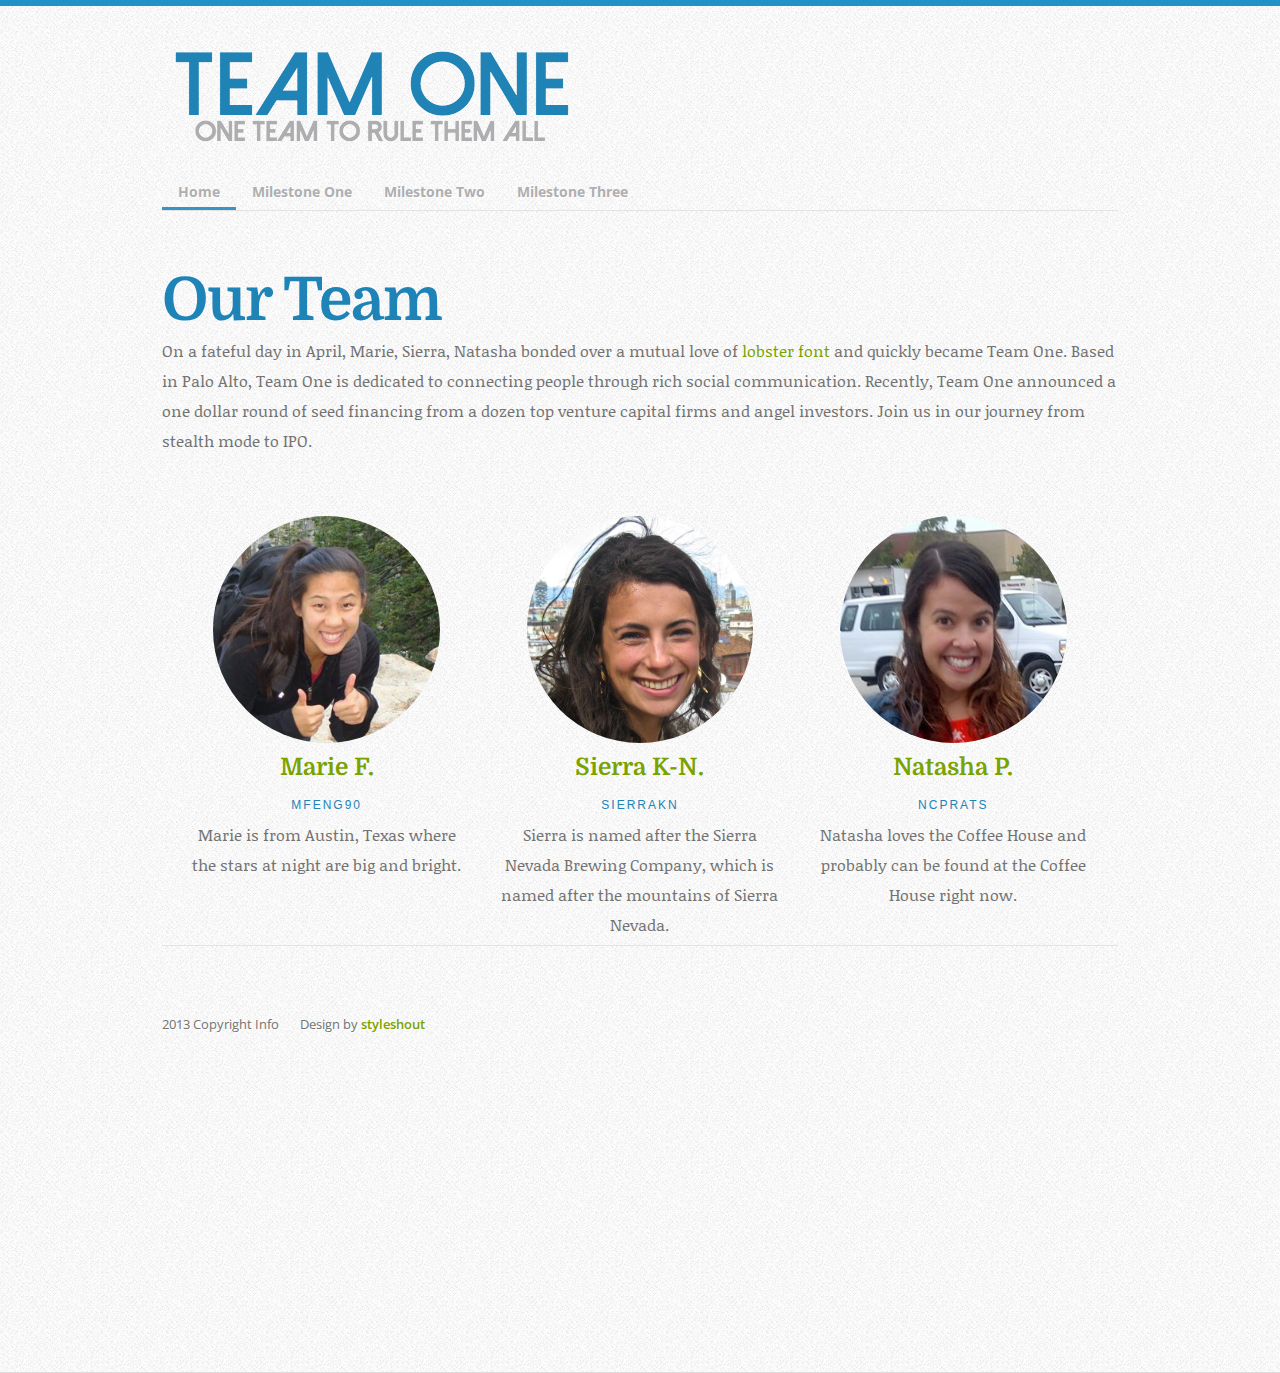
==== index.html @ 02a647ef "added lobster" ====
<!DOCTYPE html>
<!--[if lt IE 8 ]><html class="ie ie7" lang="en"> <![endif]-->
<!--[if IE 8 ]><html class="ie ie8" lang="en"> <![endif]-->
<!--[if (gte IE 8)|!(IE)]><!--><html lang="en"> <!--<![endif]-->
<head>
   <!--- Basic Page Needs
   ================================================== -->
   <meta charset="utf-8">
   <title>Team One</title>
   <meta name="description" content="A website dedicated to our CS247 final project.">
   <meta name="author" content="Marie, Sierra, Natasha">
   <!-- CSS
   ================================================== -->
   <link rel="stylesheet" href="css/base.css">
   <link rel="stylesheet" href="css/layout.css">
   <link rel="stylesheet" href="css/application.css">
   <link rel="icon" 
   type="image/png" 
   href="/images/favicon.png" />
   <!--[if lt IE 9]>
      <script src="http://html5shim.googlecode.com/svn/trunk/html5.js"></script>
   <![endif]-->
</head>
<body>
   <div id="content-wrap">
      <!-- Header
      ================================================== -->
      <header class="container">
         <hgroup>
            <h1><a href="index.php"></a></h1>
            <h3>CS247: Everyday Rich Social Communication</h3>
         </hgroup>
         <nav id="nav-wrap" class="cf">
            <ul id="menu">
               <li class="current"><a href="index.php">Home</a></li>
               <li><a href="m1.php">Milestone One</a></li>
               <li><a href="m2.php">Milestone Two</a></li>
               <li><a href="m3.php">Milestone Three</a></li>
            </ul> <!-- end #menu -->
         </nav>
      </header>
      <!-- latest article
      ================================================== -->
      <article id="latest-article" class="container">
         <h2><a href="#latest-article">Our Team</a></h2>
         <div class="dcontent cf">
            On a fateful day in April, Marie, Sierra, Natasha <span class="lobster_font">bonded</span> over a mutual love of <a class="lobster_font" href="http://www.google.com/fonts/specimen/Lobster">
            lobster font</a> and quickly became Team One. Based in Palo Alto, Team One is dedicated to connecting people through rich social communication. Recently, Team One announced a one dollar round of seed financing from a dozen top venture capital firms and angel investors. Join us in our journey from stealth mode to IPO.          
         </div>
         </br>
            <div class="header row">
              <br/>
               <div id="marie" class="standard columns">
                  <img class="photo" src="images/marie_color.jpg"/>
                  <h3><a href="#marie">Marie F.</a></h3>
                  <span class="sunet_id">mfeng90</span>
                  <div class="dcontent cf">
                     Marie is from Austin, Texas where the stars at night are big and bright. 
                  </div>   
               </div>
               <div id="sierra" class="standard columns">
                  <img class="photo" src="images/sierra_color.jpg"/>
                  <h3><a href="#sierra">Sierra K-N.</a></h3>
                  <span class="sunet_id">sierrakn</span>
                  <div class="dcontent cf">
                     Sierra is named after the Sierra Nevada Brewing Company, which is named after the mountains of Sierra Nevada.
                  </div>
               </div>
               <div id="natasha" class="standard columns">
                  <img class="photo" src="images/natasha_color.jpg"/>
                  <h3><a href="#natasha">Natasha P.</a></h3>
                  <span class="sunet_id">ncprats</span>
                     <div class="dcontent cf">
                        Natasha loves the Coffee House and probably can be found at the Coffee House right now.
                     </div>
               </div>
            </div>
      </article>
   <!-- footer
   ================================================== -->
   <footer class="container">
      <!-- footer-bottom
      ================================================== -->
         <p>
         2013 Copyright Info &nbsp; &nbsp; &nbsp;
         Design by <a href="http://www.styleshout.com/">styleshout</a>
         </p>
         <!-- Back To Top Button -->
         <div id="go-top"><a href="#" title="Back to Top">Go To Top</a></div>
   </footer>
   <!-- Java Script
   ================================================== -->
   <script src="//ajax.googleapis.com/ajax/libs/jquery/1.10.2/jquery.min.js"></script>
   <script>window.jQuery || document.write('<script src="js/jquery-1.10.2.min.js"><\/script>')</script>
   <script src="js/custom.js"></script>
</body>
</html>
---- css/base.css ----
/*
=====================================================================
*   Freshpick v2.0 Base Stylesheet
*   url: styleshout.com
*   07-09-2013
=====================================================================

TOC:
a. Webfonts
b. Reset
c. Default Styles
   1. Basic
   2. Typography
   3. Links
   4. Images
   5. Buttons
   6. Forms
d. Grid
e. Others
   1. Clearing
   2. Misc

=====================================================================  */

/* ------------------------------------------------------------------ */
/* a. Webfonts
/* ------------------------------------------------------------------ */

@import url(http://fonts.googleapis.com/css?family=Noticia+Text:400,400italic,700,700italic);
@import url(http://fonts.googleapis.com/css?family=Domine:400,700);
@import url(http://fonts.googleapis.com/css?family=Open+Sans:400,600,700);

/* ------------------------------------------------------------------ */
/* b. Reset
      Adapted from:
      Normalize.css - https://github.com/necolas/normalize.css/
      HTML5 Doctor Reset - html5doctor.com/html-5-reset-stylesheet/
/* ------------------------------------------------------------------ */

html, body, div, span, object, iframe,
h1, h2, h3, h4, h5, h6, p, blockquote, pre,
abbr, address, cite, code,
del, dfn, em, img, ins, kbd, q, samp,
small, strong, sub, sup, var,
b, i,
dl, dt, dd, ol, ul, li,
fieldset, form, label, legend,
table, caption, tbody, tfoot, thead, tr, th, td,
article, aside, canvas, details, figcaption, figure,
footer, header, hgroup, menu, nav, section, summary,
time, mark, audio, video {
   margin: 0;
   padding: 0;
   border: 0;
   outline: 0;
   font-size: 100%;
   vertical-align: baseline;
   background: transparent;
}

article,aside,details,figcaption,figure,
footer,header,hgroup,menu,nav,section {
   display: block;
}

audio,
canvas,
video {
   display: inline-block;
}

audio:not([controls]) {
   display: none;
   height: 0;
}

[hidden] { display: none; }

code, kbd, pre, samp {
   font-family: monospace, serif;
   font-size: 1em;
}

pre {
   white-space: pre;
   white-space: pre-wrap;
   word-wrap: break-word;
}

blockquote, q { quotes: &#8220 &#8220; }

blockquote:before, blockquote:after,
q:before, q:after {
   content: '';
   content: none;
}

ins {
   background-color: #ff9;
   color: #000;
   text-decoration: none;
}

mark {
   background-color: #DBFF94;
   color: #555;
}

del { text-decoration: line-through; }

abbr[title], dfn[title] {
   border-bottom: 1px dotted;
   cursor: help;
}

table {
   border-collapse: collapse;
   border-spacing: 0;
}


/* ------------------------------------------------------------------ */
/* c. Default Styles
      Adapted from:
      Skeleton CSS Framework - http://www.getskeleton.com/
      Typeplate Typographic Starter Kit - http://typeplate.com/
/* ------------------------------------------------------------------ */

/*  1. Basic  ------------------------------------------------------- */

*,
*:before,
*:after {
   -moz-box-sizing: border-box;
   -webkit-box-sizing: border-box;
   box-sizing: border-box;
}

body {
   background: #fff url(../images/bg.png);
	font: normal 16px/30px "Noticia text", Serif;
	color: #737373;
   -webkit-font-smoothing: antialiased; /* Fix for webkit rendering */
	-webkit-text-size-adjust: 100%;
}

/*  2. Typography
       Vertical rhythm with leading derived from 6
--------------------------------------------------------------------- */

h1, h2, h3, h4, h5, h6 {
   color: #555;
	font-family: Domine, Serif;
	font-weight: bold; }
h1 a, h2 a, h3 a, h4 a, h5 a, h6 a { font-weight: inherit; }
h1 { font-size: 48px; line-height: 54px; margin-bottom: 12px;}
h2 { font-size: 30px; line-height: 42px; margin-bottom: 6px; }
h3 { font-size: 24px; line-height: 30px; margin-bottom: 6px; }
h4 { font-size: 21px; line-height: 30px; margin-bottom: 6px; }
h5 { font-size: 18px; line-height: 30px; }
h6 { font-size: 14px; line-height: 30px; }
.subheader { }

p { margin: 0 0 24px 0; }
p img { margin: 0; }
p.lead { font-size: 20px; line-height: 36px; }

em { font-style: italic; }
strong { font-weight: bold; }
small { font-size: 11px; line-height: inherit; }

/*	Blockquotes */
blockquote {
   margin: 30px 0px;
   padding-left: 40px;
   position: relative;
}
blockquote:before {
   content: "\201C";
   opacity: 0.25;
   font-size: 80px;
   line-height: 0px;
   margin: 0;
   font-family: Arial, Sans-Serif;

   position: absolute;
   top:  30px;
	left: 0;
}
blockquote p {
   font-family: Georgia, Serif;
   font-style: italic;
   color: #777;
   padding: 0;
   font-size: 18px;
   line-height: 30px;
}
blockquote cite {
   display: block;
   font-size: 12px;
   color: #555;
   font-style: normal;
   line-height: 18px;
}
blockquote cite:before { content: "\2014 \0020"; }
blockquote cite a,
blockquote cite a:visited,
blockquote cite a:visited { color: #555; border: none }

/* ---------------------------------------------------------------------
/*  Pull Quotes Markup
/*
    <aside class="pull-quote">
		<blockquote>
			<p></p>
		</blockquote>
	 </aside>
/*
/* --------------------------------------------------------------------- */
.pull-quote {
   position: relative;
	padding: 18px 30px 18px 0px;
}
.pull-quote:before,
.pull-quote:after {
	height: 1em;
	opacity: 0.25;
	position: absolute;
	font-size: 80px;
   font-family: Arial, Sans-Serif;
}
.pull-quote:before {
	content: "\201C";
	top:  33px;
	left: 0;
}
.pull-quote:after {
	content: '\201D';
	bottom: -33px;
	right: 0;
}
.pull-quote blockquote {
   margin: 0;
}
.pull-quote blockquote:before {
   content: none;
}

/* Abbreviations */
abbr {
	font-variant: small-caps;
	font-weight: 700;
	text-transform: lowercase;
	color: gray;
}
abbr:hover { cursor: help; }

/* drop cap */
.drop-cap:first-letter {
	float: left;
	margin: 0;
	padding: 9px 5px 0 0;
	font-size: 84px;
	font-family: Copperplate;
   line-height: 60px;
	text-indent: 0;
	background: transparent;
	color: inherit;
}

hr { border: solid #ddd; border-width: 1px 0 0; clear: both; margin: 11px 0 30px; height: 0; }


/*  3. Links  ------------------------------------------------------- */

a, a:visited {
text-decoration: none;
outline: 0;
color:#7AA300;

-webkit-transition:color .3s ease-in-out;
-moz-transition:color .3s ease-in-out;
-o-transition:color .3s ease-in-out;
transition:color .3s ease-in-out;
}

a:hover, a:focus { color:#2F8DBC; }
p a, p a:visited { line-height: inherit; }


/*  4. List  --------------------------------------------------------- */

ul, ol { margin-bottom: 24px; margin-top: 12px; }
ul { list-style: none outside; }
ol { list-style: decimal; }
ol, ul.square, ul.circle, ul.disc { margin-left: 30px; }
ul.square { list-style: square outside; }
ul.circle { list-style: circle outside; }
ul.disc { list-style: disc outside; }
ul ul, ul ol,
ol ol, ol ul { margin: 6px 0 6px 30px; }
ul ul li, ul ol li,
ol ol li, ol ul li { margin-bottom: 6px; }
li { line-height: 18px; margin-bottom: 12px; }
ul.large li { }
li p { }

/* ---------------------------------------------------------------------
/*  Stats Tab Markup

    <ul class="stats-tabs">
		<li><a href="#">[value]<b>[name]</b></a></li>
	 </ul>

    Extend this object into your markup.
/*
/* --------------------------------------------------------------------- */
.stats-tabs {
   padding: 0;
   margin: 24px 0;
}
.stats-tabs li {
	display: inline-block;
	margin: 0 10px 18px 0;
	padding: 0 10px 0 0;
	border-right: 1px solid #ccc;
}
.stats-tabs li:last-child {
	margin: 0;
	padding: 0;
	border: none;
}
.stats-tabs li a {
	display: inline-block;
	font-size: 24px;
	font-weight: bold;
   border: none;
   color: #444;
}
.stats-tabs li a:hover {
   color:#2F8DBC;
}

.stats-tabs li a b {
	display: block;
	margin: 6px 0 0 0;
	font-size: 13px;
	font-weight: normal;
   color: #737373;
}

/* definition list */
dl { margin: 12px 0; }
dt { margin: 0; color: #1e83b6; }
dd { margin: 0 0 0 20px; }

/* Lining Definition Style Markup */
.lining dt,
.lining dd {
	display: inline;
	margin: 0;
}
.lining dt + dt:before,
.lining dd + dt:before {
	content: "\A";
	white-space: pre;
}
.lining dd + dd:before {
	content: ", ";
}
.lining dd:before {
	content: ": ";
	margin-left: -0.2em;
}

/* Dictionary Definition Style Markup */
.dictionary-style dt {
	display: inline;
	counter-reset: definitions;
}
.dictionary-style dt + dt:before {
	content: ", ";
	margin-left: -0.2em;
}
.dictionary-style dd {
	display: block;
	counter-increment: definitions;
}
.dictionary-style dd:before {
	content: counter(definitions, decimal) ". ";
}

/*  5. Images  --------------------------------------------------------- */

img.scale-with-grid {
   max-width: 100%;
   height: auto;
}

img.pull-right { margin: 12px 0px 0px 18px; }
img.pull-left { margin: 12px 18px 0px 0px; }

/*  6. Buttons  --------------------------------------------------------- */

.button,
.button:visited,
button,
input[type="submit"],
input[type="reset"],
input[type="button"] {
   height: 42px;
   background: #3695c6;
   border: 1px solid #1C89C4;
	display: inline-block;

	font-family: "Open-sans", Sans-serif;
   font-size: 14px;
	font-weight: bold;
	text-decoration: none;
   letter-spacing: 0;
   color: #fff;
   line-height: 42px;

	cursor: pointer;
   padding-left: 15px;
   padding-right: 15px;
	margin-bottom: 18px;

    -webkit-transition: all .2s ease-in-out;
	-moz-transition: all .2s ease-in-out;
	-o-transition: all .2s ease-in-out;
	-ms-transition: all .2s ease-in-out;
	transition: all .2s ease-in-out;

   text-shadow: 0 -1px 0 rgba(0,0,0,0.3);

   box-shadow: 0px 1px 2px rgba(0,0,0,0.3), 0 1px 0 rgba(255, 255, 255, 0.3) inset;
}

.button:hover,
button:hover,
input[type="submit"]:hover,
input[type="reset"]:hover,
input[type="button"]:hover {
   background: #7AA300;
   color: #fff;
   border: 1px solid #739900;
}

.button:active,
button:active,
input[type="submit"]:active,
input[type="reset"]:active,
input[type="button"]:active {
   background: #7AA300;
   color: #fff;
   border: 1px solid #739900;
}

.button.full-width,
button.full-width,
input[type="submit"].full-width,
input[type="reset"].full-width,
input[type="button"].full-width {
	width: 100%;
	padding-left: 0 !important;
	padding-right: 0 !important;
	text-align: center;
}

/* Fix for odd Mozilla border & padding issues */
button::-moz-focus-inner,
input::-moz-focus-inner {
    border: 0;
    padding: 0;
}


/*  7. Forms  --------------------------------------------------------- */

form { margin-bottom: 24px; }
fieldset { margin-bottom: 24px; }

input[type="text"],
input[type="password"],
input[type="email"],
textarea,
select {
  	display: block;
   padding: 9px 10px;
   margin: 0 0 18px 0;
  	outline: none;

  	font: 13px Sans-serif;
   line-height: 18px;
  	color: #777;

	background: #eaebec;
   border-width: 1px;
	border-style: solid;
   border-color: #DDDFDF;
   vertical-align: middle;
   min-width: 250px;
	max-width: 95%;
}

/* select { padding: 0 } */

input[type="text"]:focus,
input[type="password"]:focus,
input[type="email"]:focus,
textarea:focus {
   border-width: 1px;
	border-style: solid;
   border-color: #cecece;
 	color: #444;

	box-shadow:  0 0 3px #9c6;
}

textarea { min-height: 60px; }

label,
legend {
	display: block;
   margin-bottom: 6px;
	font-weight: bold;
   font-size: 15px;
   line-height: 24px;
   min-height: 30px;
}

select { width: 220px; }

input[type="checkbox"],
input[type="radio"] {
   font-size: 15px;
   color: #737373;
}

input[type="checkbox"] { display: inline; }

label span,
legend span {
	font-weight: normal;
	font-size: 14px;
	color: #444;
}

/* ------------------------------------------------------------------ */
/* d. Grid
   956px grid | col width = 54px | gutter width = 28px
/* ------------------------------------------------------------------ */

.container {
   width: 956px;
   margin: 0 auto;
   padding: 0;
}

/* container clearing */
.container:before,
.container:after {
   content: " ";
   display: table;
}
.container:after {
   clear: both;
}
/* For IE 6/7 (trigger hasLayout) */
.container {
   *zoom: 1;
}

.grid1, .grid2, .grid3, .grid4, .grid5, .grid6, .grid7, .grid8, .grid9, .grid10, .grid11, .grid12 {
   margin-left: 28px;
   float: left;
}
.grid1  { width: 54px; }
.grid2  { width: 136px; }
.grid3  { width: 218px; }
.grid4  { width: 300px; }
.grid5  { width: 382px; }
.grid6  { width: 464px; }
.grid7  { width: 546px; }
.grid8  { width: 628px; }
.grid9  { width: 710px; }
.grid10 { width: 792px; }
.grid11 { width: 874px; }
.grid12 { width: 956px; }

.first { margin-left: 0; clear: left; }


/* ------------------------------------------------------------------ */
/* e. Others
/* ------------------------------------------------------------------ */

/*  1. Clearing
    (http://nicolasgallagher.com/micro-clearfix-hack/
--------------------------------------------------------------------- */

.cf:before,
.cf:after {
    content: " ";
    display: table;
}
.cf:after {
    clear: both;
}

/* For IE 6/7 (trigger hasLayout) */
.cf { *zoom: 1; }

/*  2. Misc -------------------------------------------------------- */

.remove-bottom { margin-bottom: 0 !important; }
.half-bottom { margin-bottom: 12px !important; }
.add-bottom { margin-bottom: 24px !important; }
.no-border { border: none; }

.align-center { text-align: center; }
.align-left   { text-align: left; }
.align-right  { text-align: right; }
.pull-left    { float: left; }
.pull-right   { float: right; }
---- css/layout.css ----
/*
=====================================================================
*   Freshpick v2.0 Layout Stylesheet
*   url: styleshout.com
*   07-09-2013
=====================================================================

   TOC:
   a. Structure
   b. Common Typography Styles
   c. Header Styles
   d. Latest Article
   e. More Articles
   f. Search Section
   g. Single Blog Post
   h. Archives
   i. Sidebar Styles
   j. Footer Styles

===================================================================== */


/* ------------------------------------------------------------------ */
/* a. Structure
/* ------------------------------------------------------------------ */

#content-wrap {
   background: #fff url(../images/content-bg.png);
   border-top: 6px solid #2391c9;
   border-bottom: 1px solid #dcdddf;
   margin: 0;
   padding: 0;
   width: 100%;
}
header {
   position: relative;
   height: 204px;
}
#title-section {
   margin-bottom: 24px;
   padding-bottom: 5px;
   border-bottom: 1px dotted #D5D5D7;
}
#content {
   margin-top: 54px !important;

   /* 23px padding bottom + 1px bottom border = 24px */
   padding-bottom: 23px;
   border-bottom: 1px solid #e4e3e3;
}
#main { }
#sidebar { color: #8b8b8b; }
footer {
   position: relative;
   min-height: 300px;
   margin-top: 66px !important;
   margin-bottom: 60px !important;
}

/* ------------------------------------------------------------------ */
/* b. Common Typography Styles
/* ------------------------------------------------------------------ */

.huge,
#latest-article h2, #latest-article h2 a,
#title-section h2, #title-section h2 a {
   font-family: Domine, Serif;
   font-size: 60px;
   line-height: 72px;
   font-weight: bold;
   color: #1e83b6;
   letter-spacing: -1px;
   margin-bottom: 0px;
}
#title-section p, #latest-article p {
   font-size: 19px;
   margin-right: 82px;
}

/* post-info */
.post-info {
   font-family: "Noticia Text", Serif;
   font-size: 17px !important;
   line-height: 24px !important;
   min-height: 30px;
   font-weight: normal;
   font-style: italic;
   color: #a2a4a5;
   margin-left: 5px;
   vertical-align: center;
}
.post-info span {
   border: none;
   font-family: "Open Sans", Sans-Serif;
   font-size: 15px;
   font-style: normal;
   font-weight: normal;
   line-height: inherit;
}

/* comments */
.comments {
   width: 46px;
   height: 48px;
   margin-top: 18px;
   background: url(../images/bubble.png) no-repeat;
   text-align: center;
}
.comments a {
   font-family: Domine, Serif;
   display: inline-block;
   font-size: 18px;
   font-weight: normal;
   line-height: 48px;
   border: none;
   color: #fff;
}
footer {
   font-family: "Open Sans", Sans-Serif;
   font-size: 13px;
   line-height: 24px;

   text-shadow: 1px 1px 0 rgba(255, 255, 255, 1);
}


/* ------------------------------------------------------------------ */
/* c. Header Styles
/* ------------------------------------------------------------------ */


/* Logo ------------------------------------------------------------- */

header hgroup {
   position: absolute;
   background: url(../images/logoBig.png) no-repeat;
   height: 125px;
   width: 400px;
   display: block;
   top: 15px;
   left: 10px;
}
header hgroup h1,
header hgroup h1 a {
   display: block;
   height: 48px;
   width: 215px;
   border: none;
   margin: 0;
   padding: 0;

   font: 0/0 a;
   text-shadow: none;
   color: transparent;
}
header hgroup h3  {
   height: 0;

   font: 0/0 a;
   text-shadow: none;
   color: transparent;
}

/* Primary Navigation ----------------------------------------------- */

header #nav-wrap {
   position: absolute;
   left: 0;
   top: 168px;
   width: 100%;
   border-bottom: 1px solid #e4e3e3;
}
#menu {
   height: 36px;
   width: auto;
   margin: 0;
   padding: 0;
   text-align: left;
}
#menu li {
	position: relative;
	list-style: none;
   height: 36px;
   margin: 0;
   float: left;
}
#menu > li.current {
   border-bottom: 3px solid #3695c6;
}

/* Links */
#menu li a {
   display: block;
   border: none;
   padding: 0 16px;
   margin: 0;
   line-height: 36px;
	text-decoration: none;
	font-family: "Open Sans", Sans-Serif;
	font-weight: bold;
	font-size: 14px;
   color: #AFAFB1;

   text-shadow: 1px 1px 0 rgba(255, 255, 255, 1);

	-webkit-transition: color .2s ease-in-out;
	-moz-transition: color .2s ease-in-out;
	-o-transition: color .2s ease-in-out;
	-ms-transition: color .2s ease-in-out;
	transition: color .2s ease-in-out;
}

#menu li:hover > a { color: #95B200; }

/* Sub Menu */
#menu ul {
   position: absolute;
   top: 36px;
   left: 0;
   margin: 0;
   padding-bottom: 12px;
	background: #ddd  url(../images/bg.png);
   min-width: 100%;

	-webkit-border-radius: 0 0 3px 3px;
	-moz-border-radius: 0 0 3px 3px;
	border-radius: 0 0 3px 3px;

   opacity: 0;  /* for transition effects */

	-webkit-transition: opacity .25s ease .1s;
	-moz-transition: opacity .25s ease .1s;
	-o-transition: opacity .25s ease .1s;
	-ms-transition: opacity .25s ease .1s;
	transition: opacity .25s ease .1s;
}
#menu ul li {
   float: none;
   padding: 0;
   display: block;

   /* for transition effects */
   height: 0;
	overflow: hidden;

  	-webkit-transition: height .25s ease .1s;
	-moz-transition: height .25s ease .1s;
	-o-transition: height .25s ease .1s;
	-ms-transition: height .25s ease .1s;
	transition: height .25s ease .1s;
}
#menu ul li span {
   display: none;
}

/*On Hover */
#menu li:hover > ul { opacity: 1; }
#menu li:hover > ul li {
	height: 36px;
	overflow: visible;
}
#menu li:hover > ul li:last-child  { border: none; }

/* for old IE browsers - workaround for a submenu border protruding problem   */
.ie #menu ul { padding-bottom: 0 }
.ie #menu li:hover > ul { padding-bottom: 12px }

/* Sub Menu Anchor links */
#menu ul li a {
	padding: 3px 15px;
	margin: 0;
   white-space: nowrap;
   font-size: 13px;
   font-weight: normal;
   color: #919191;
   text-shadow: none;
}

/* ------------------------------------------------------------------ */
/* d. Latest Article
/* ------------------------------------------------------------------ */

#latest-article {
   margin-top: 54px;

   /* 5px padding + 1px bottom border = 6px */
   padding-bottom: 5px;
   border-bottom: 1px solid #e4e3e3;
}
#latest-article .dcontent {
   position: relative;
   margin: 0;
   padding: 0;
}
#latest-article p { line-height: 42px; }
#latest-article .continue a.button {
   float: left;
   color: #fff;
}

/* Post Meta -------------------------------------------------------- */

#latest-article .post-meta {
   position: absolute;
   right: 0;
   top: 12px;
   font-family: Domine, Serif;
   font-weight: bold;
   margin: 0;
   padding: 0;
   text-align: center;
}
#latest-article .post-meta .dateinfo {
   font-size: 48px;
   line-height: 48px;
   margin: 0;
   padding: 0;
}
#latest-article .post-meta .dmonth {
   display: block;
   font-size: 18px;
   line-height: 18px;
   text-transform: uppercase;
   margin: -6px 0 0 0;
   padding: 0;
}
#latest-article .post-meta .dyear {
   display: block;
   font-size: 16px;
   line-height: 18px;
   font-weight: normal;
   letter-spacing: 2.5px;
   margin: 0;
   padding: 0;
}


/* ------------------------------------------------------------------ */
/* e. More Articles
/* ------------------------------------------------------------------ */

#more-articles {
   padding: 0;
   margin-top: 48px;

   /* 23px padding bottom + 1px bottom border = 24px */
   padding-bottom: 23px;
   border-bottom: 1px solid #e4e3e3;
}
#more-articles article {
   margin-bottom: 6px;
}
#more-articles .a-left {
   padding-left: 54px;
   text-align: right;
}
#more-articles .a-left h3,
#more-articles .a-left h3 a {
   font-family: Sans-Serif;
   font-weight: bold;
   font-size: 22px;
   line-height: 30px;
   color: #666666;
   margin-bottom: 6px;
}
#more-articles .a-left p {
   font-family: "Open Sans", Sans-Serif;
   font-weight: Normal;
   font-size: 14px;
   line-height: 18px;
   color: #8D8D96;
}
#more-articles .a-right {
    position: relative;
    padding-right: 82px;
}
#more-articles .a-right .comments {
    position: absolute;
    bottom: 36px;
    right: 0;
}

/* ------------------------------------------------------------------ */
/* f. Search Section
/* ------------------------------------------------------------------ */

#search-section {
   margin-top: 42px;
}
#search-section form {
   /* 1px content-wrap bottom border + 23x bottom margin = 24px */
   margin-bottom: 23px;
}
#search-section .a-left {
   padding-left: 54px;
   text-align: right;
}
#search-section .a-left label {
   font-family: Sans-Serif;
   font-weight: bold;
   font-size: 22px;
   line-height: 36px;
   color: #666666;
   margin-bottom: 6px;
}
#search-section .a-right {
   position: relative;
   padding-right: 82px;
}
#search-section .a-right input[type="text"]  {
   display: inline-block;
   height: 36px;
   width: 380px;
}
#search-section .a-right button {
   display: inline-block;
   height: 36px;
   width: 70px;
   padding: 0;
   margin-left: 6px;
   line-height: 36px;
   vertical-align: top;
}

/* ------------------------------------------------------------------ */
/* g. Single Blog Post
/* ------------------------------------------------------------------ */

#main .post-thumb {
  margin-bottom: 18px;
  height: 228px;
}

/* tags */
#main .tags {
   font-family: "Open Sans", Sans-Serif;
   font-size: 15px;
   font-style: normal;
   font-weight: bold;
   margin-top: 6px;
}
#main .tags span {
   font-family: "Noticia Text", Serif;
   font-size: 15px;
   font-style: italic;
   font-weight: normal;
}

/* post meta */
#main .postmeta {
   background-color: #E7ECEE;

   font-family: "Open Sans", Sans-Serif;
   font-size: 13px;
   font-style: normal;
   color: #a3a3a3;

   margin-bottom: 12px;
   padding: 5px 10px 5px 0px;
   border: 1px solid #d9dee3;
}
#main .postmeta span {
   border-right: 1px solid #D0D6DC;
   padding-left: 10px;
   padding-right: 10px;
}

/* Comments section */

#main #comments {
   margin: 24px 0 12px 0;
}
#main #comments h3 {
   font-family: Domine, Serif;
   font-size: 24px;
   font-weight: bold;
   line-height: 30px;
   color: #7d7d7d;
}

/* Comments List */
ol.commentlist {
	margin: 18px 0 36px 0;
	padding: 5px 0 0 0;
	background-color: #f4f5f6;
	border-style: solid;
	border-color: #dee1e5;
	border-width: 1px 1px  0px 1px;
}
.commentlist > li {
   position: relative;
	list-style: none;
	margin: 0;
	padding: 24px 0 23px 0;
	border-bottom: 1px solid #dee1e5;
}
.commentlist li .comment-info {
	width: 100%;
	margin: 0;
   padding: 0;
	overflow: hidden;
}
.commentlist li .comment-info img {
	margin: 6px 15px 12px 30px;
   float: left;
}
.commentlist li .comment-info cite {
	display: block;
	font-style: normal;
   margin-top: 12px;
   color: #D4D8DD;
}
.commentlist li .comment-info .author {
   font-family: "Noticia Text", Serif;
   font-size: 16px;
   font-weight: bold;
   line-height: 24px;
}
.commentlist li .comment-info a.reply {
   font-family: "Noticia Text", Serif;
   font-size: 12px;
   font-weight: normal;
}
.commentlist li .comment-info cite .comment-data {
   font-family: "Open Sans", Sans-Serif;
   font-size: 12px;
   font-weight: normal;
   line-height: 24px;
   color: #999999;
   display: block;
}
.commentlist li .comment-text {
	clear: both;
	margin: 0; padding: 6px 20px 6px 30px;
   line-height: 24px;
}
.commentlist li ul.children { margin:0; padding: 0; }
.commentlist li ul.children li {
	margin-left:  5% ;

   /* 29px + 1px = 30px */
   padding-top: 29px;
   border-top: 1px dotted #dee1e5;
}
.commentlist li.thread-alt {
	background: #f8f8fa;
}

/* respond ---------------------------------------------------- */

#main #respond h3 {
   font-family: Domine, Serif;
   font-size: 24px;
   font-weight: bold;
   line-height: 30px;
   color: #7d7d7d;
}
#respond form {
   background-color: #f4f5f6;
   border: 1px solid #dee1e5;

   margin: 24px 0 42px 0;
   /* 41 + 1px border = 42, divisible by 6) */
   padding: 41px 0 41px 54px;
}
#respond form p {
   color: #2a98cc;
}
#respond form label {
   display: block;
   font-size: 15px;
   line-height: 24px;
   min-height: 30px;
   margin: 0 0 6px 0;
   color: #7d7d7d;
}
#respond form label span {
   color: #2a98cc;
}
#respond form input,
#respond form select {
   height: 42px;
}
#respond form textarea {
   margin-bottom: 0;
   margin-bottom: 30px;
   padding-top: 12px;
   height: 360px;
}
#name, #email, #message, #subject, #website {
   width: 92%;
}
#respond form input.button {
   margin-right: 3px;
   height: 36px;
   line-height: 36px;
}

/* ------------------------------------------------------------------ */
/* h. Archives
/* ------------------------------------------------------------------ */

.navigation .button {
   margin-right: 5px;
}

/* archive list */
.archive {
   margin: 12px 5px 30px 0;
   padding: 5px 0 0 0;
   font-size: 14px;
   border-top: 1px dotted #D5D5D7;
}
.archive li {
   border-bottom: 1px dotted #D5D5D7;
   padding: 5px 0 0 3px;
   margin: 0;
}
.archive li h4 a {
   font-family: "Noticia Text", Serif;
   font-size: 18px;
   font-weight: normal;
   line-height: 24px;
   color: #737373;
}
.archive li h4 a:hover {
   color: #333;
}
.archive li .post-info {
   margin-bottom: 6px;
   margin-left: 0;
}

/* ------------------------------------------------------------------ */
/* i. Sidebar Styles
/* ------------------------------------------------------------------ */

#sidebar.add-margin-top {
   margin-top: 36px;
}
#sidebar h3 {
   font-family: Sans-Serif;
   font-size: 16px;
   line-height: 24px;
   color: #7a7878;
   font-weight: 600;
}
#sidebar p {
   font-size: 15px;
   line-height: 24px;
   margin-top: 6px;
}

/* Link list */
#sidebar .link-list {
   margin: 12px 0 18px 0;
   padding: 0;
   font-size: 15px;
}
#sidebar .link-list li {
   line-height: 24px;
}
#sidebar .link-list li a {
   border: none;
   color: #8d8d8d;
}
#sidebar .link-list li a:hover {
   color: #555;
}

/* popular list */
#sidebar .popular-list {
   margin: 12px 0 18px 0;
   padding: 0;
   font-size: 15px;
}
#sidebar .popular-list a {
   border: none;
   color: #8d8d8d;
   line-height: 24px;
}
#sidebar .popular-list span {
   font-family: Sans-serif;
   font-size: 12px;
   text-transform: uppercase;
   display:block;
   color: #AAA;
   letter-spacing: 1px;
}
#sidebar .popular-list li a:hover {
   color: #555;
}

/* ------------------------------------------------------------------ */
/* j. Footer Styles
/* ------------------------------------------------------------------ */

footer a { font-weight: 600; }
footer .footer-logo {
   /* 40px + 4px + 10px = 54px */
   height: 40px;
   margin-top: 4px;
   margin-bottom: 10px;
}
footer .footer-logo a {
   width: 163px;
   height: 40px;
   border: none;
   margin-top: 0;
   padding: 0;
   position: relative;
   top: -6px;
}
footer h3 {
   font-family: Sans-Serif;
   font-size: 15px;
   font-weight: bold;
   letter-spacing: 2px;
   text-transform: uppercase;
   color: #797979;
   line-height: 24px;
}

.sunet_id {
   font-family: Sans-Serif;
   font-size: 12px;
   letter-spacing: 2px;
   text-transform: uppercase;
   color: #1E83B6;
}

/* social links */
footer .social-links {
   margin: 12px 0 18px 0;
   padding: 0;
}
footer .social-links li {
   list-style: none;
   display: inline;
   float: left;
}
footer .social-links li a {
   background-repeat: no-repeat;
	display: block;
	height: 24px;
	width: 24px;
   border: none;

   font: 0/0 a;
   text-shadow: none;
   color: transparent;
   margin: 0 15px 0 0;
   padding: 0;
}

.social-links .twitter a {background: url(../images/social/twitter.png);}
.social-links .facebook a {background: url(../images/social/facebook.png);}
.social-links .dribble  a {background: url(../images/social/dribble.png) }
.social-links .google a {background: url(../images/social/google.png);}
.social-links .instagram a {background: url(../images/social/instagram.png) }


/* Twitter Feed */
footer #twitter {
   margin: 6px 0 0 0;
   padding: 0;
}
footer #twitter li {
   margin: 6px 0px 12px 0;
   padding-left: 30px;
   font-size: 13px;
   line-height: 24px;
   background: url(../images/quote.png) no-repeat 1px 6px;
}
footer #twitter li span {
   display: block;
   margin-bottom: 6px;
}
footer #twitter li b a {
   font-size: 12px;
   font-weight: normal;
   line-height: 18px;
   color: #8a8a8a;
   border: none;
}

/* Link list */
footer .link-list {
   margin: 12px 0 18px 0;
   padding: 0;
}
footer .link-list li {
   padding-left: 22px;
   background: url(../images/arrow.png) no-repeat 3px 4px;
   line-height: 18px;
}
footer .link-list li a {
   font-size: 13px;
   font-weight: normal;
   border: none;
   color: #8d8d8d;
}
footer .link-list li a:hover {
   color: #555;
}

/* Photostream */
footer ul.photostream {
   list-style: none;
   margin: 18px 0 24px 0;
   padding: 0;
   overflow: hidden;
}
footer ul.photostream li {
   float: left;
   display: inline-block;
   height: 60px;
   weight: 60px;
   margin: 0 12px 12px 0;
   padding: 0;
}
footer ul.photostream li a {
   border: none;
}

/* Footer Bottom */
#footer-bottom {
   font-size: 13px;
   margin-top: 36px;

   /* 5px + 1 px = 6px */
   padding-top: 5px;
   border-top: 1px dotted #D5D5D7;
   color: #999;
}
#footer-bottom a {
   font-weight: normal;
}

/* Go To Top Button */
#go-top {
	position: fixed;
	bottom: 25px;
   right: 25px;
   display: none;
}
#go-top a {
	text-decoration: none;
	border: 0 none;
	display: block;
	width: 50px;
	height: 50px;
	background: url(../images/go-to-top.png) no-repeat 50% 50%;
	background-color: #ADADAD;

	-webkit-transition: all 0.2s ease-in-out;
   -moz-transition: all 0.2s ease-in-out;
   -o-transition: all 0.2s ease-in-out;
   -ms-transition: all 0.2s ease-in-out;
   transition: all 0.2s ease-in-out;

   font: 0/0 a;
   text-shadow: none;
   color: transparent;
}
#go-top a:hover { background-color: #1E83B6; }
---- css/application.css ----
@font-face {
    font-family: lobster_font; 
    src: url('fonts/lobster.ttf'); 
}
*, *:before, *:after {
    -webkit-box-sizing: border-box;
    -moz-box-sizing: border-box;
    box-sizing: border-box
}
.header {
    text-align: center;
}
.header img.photo {
    -webkit-border-radius: 200px;
    -moz-border-radius: 200px;
    border-radius: 200px;
    width: 80%;
}
.row {
    width:940px;
    max-width:100%;
    min-width:768px;
    margin:0 
    auto
}
.columns {
    float:left;
    min-height:1px;
    padding:0 15px;
    position:relative
}
.row .standard {
    width:33.33333%
}
.row .half {
    width:50%
}
.row .full {
    width:100%
}
#largeImgPanel {
    text-align: center;
    visibility: hidden;
    position: fixed;
    z-index: 100;
    top: 0; left: 0; width: 100%; height: 100%;
    background-color: rgba(100,100,100, 0.5);
}
.ideas{
    color: #1e83b6;
}
.lobster_title {
    font-family: lobster_font;
}
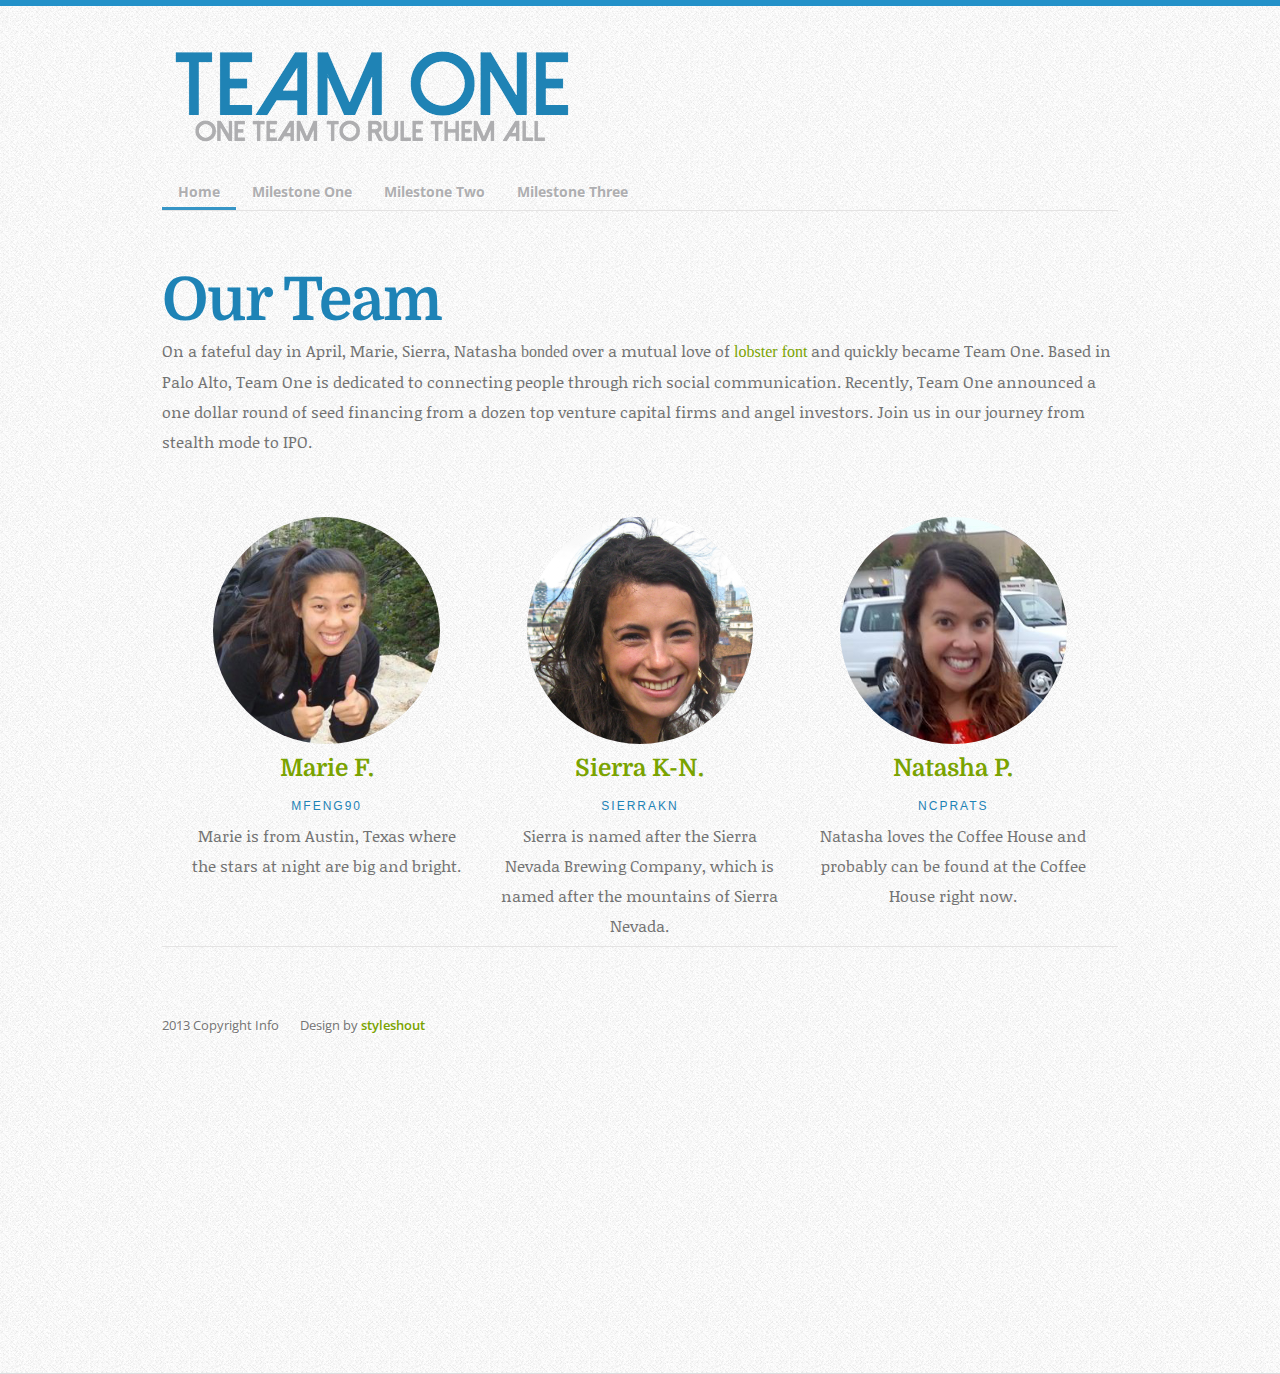
==== commit 46e9a22b: "lobster font" ====
--- a/index.html
+++ b/index.html
@@ -44,7 +44,7 @@
       <article id="latest-article" class="container">
          <h2><a href="#latest-article">Our Team</a></h2>
          <div class="dcontent cf">
-            On a fateful day in April, Marie, Sierra, Natasha <span class="lobster_font">bonded</span> over a mutual love of <a class="lobster_font" href="http://www.google.com/fonts/specimen/Lobster">
+            On a fateful day in April, Marie, Sierra, Natasha <span class="lobster_title">bonded</span> over a mutual love of <a class="lobster_title" href="http://www.google.com/fonts/specimen/Lobster">
             lobster font</a> and quickly became Team One. Based in Palo Alto, Team One is dedicated to connecting people through rich social communication. Recently, Team One announced a one dollar round of seed financing from a dozen top venture capital firms and angel investors. Join us in our journey from stealth mode to IPO.          
          </div>
          </br>
--- a/css/application.css
+++ b/css/application.css
@@ -1,6 +1,6 @@
 @font-face {
     font-family: lobster_font; 
-    src: url('fonts/lobster.ttf'); 
+    src: url('fonts/lobster.otf'); 
 }
 *, *:before, *:after {
     -webkit-box-sizing: border-box;
